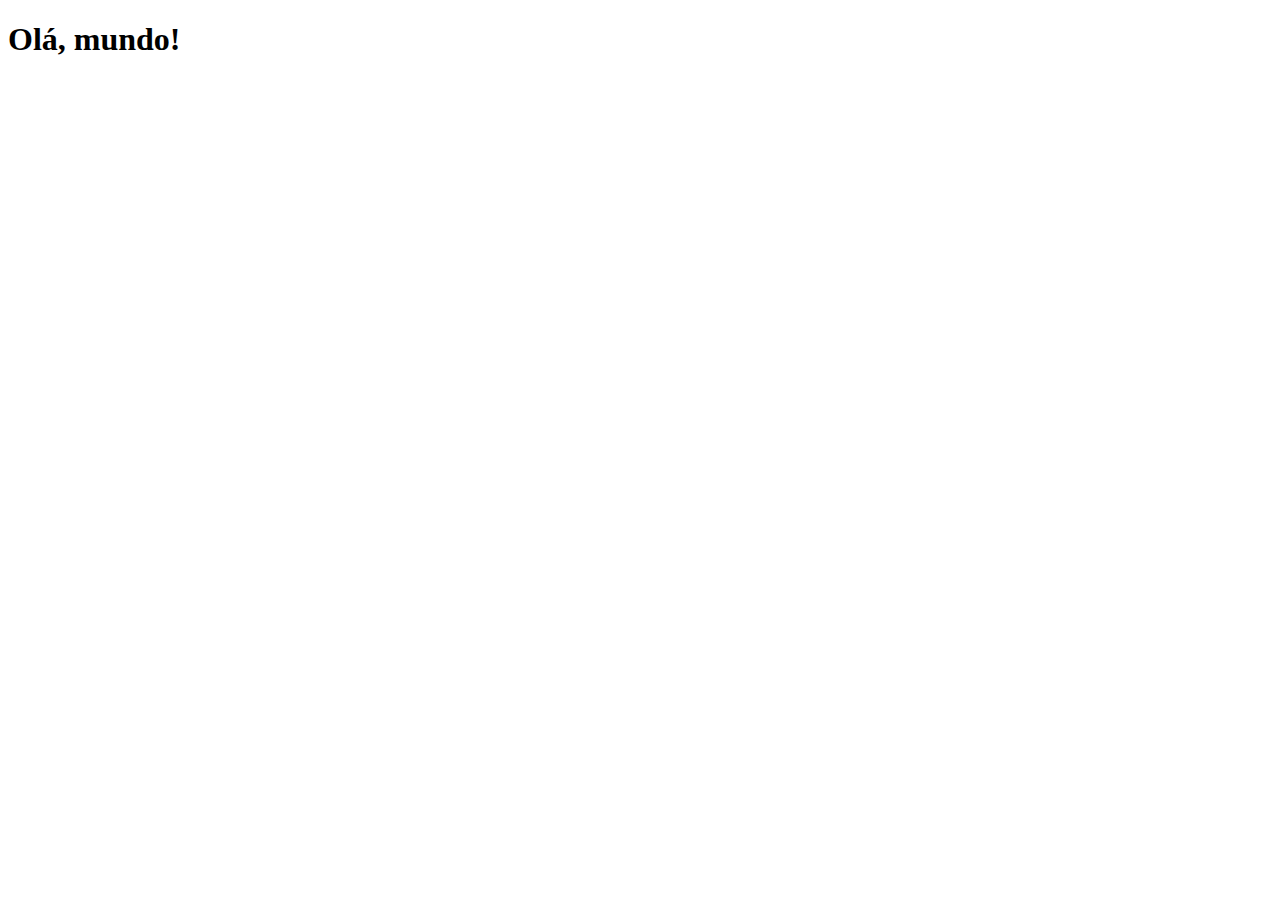
==== index.html @ 7fa772da "Criei a página local" ====
<!DOCTYPE html>
<html lang="pt-br">
<head>
    <meta charset="UTF-8">
    <meta name="viewport" content="width=device-width, initial-scale=1.0">
    <link rel="shortcut icon" href="favicon.ico" type="image/x-icon">
    <title>Projeto Redes Sociais</title>
</head>
<body>
    <h1>Olá, mundo!</h1>
</body>
</html>
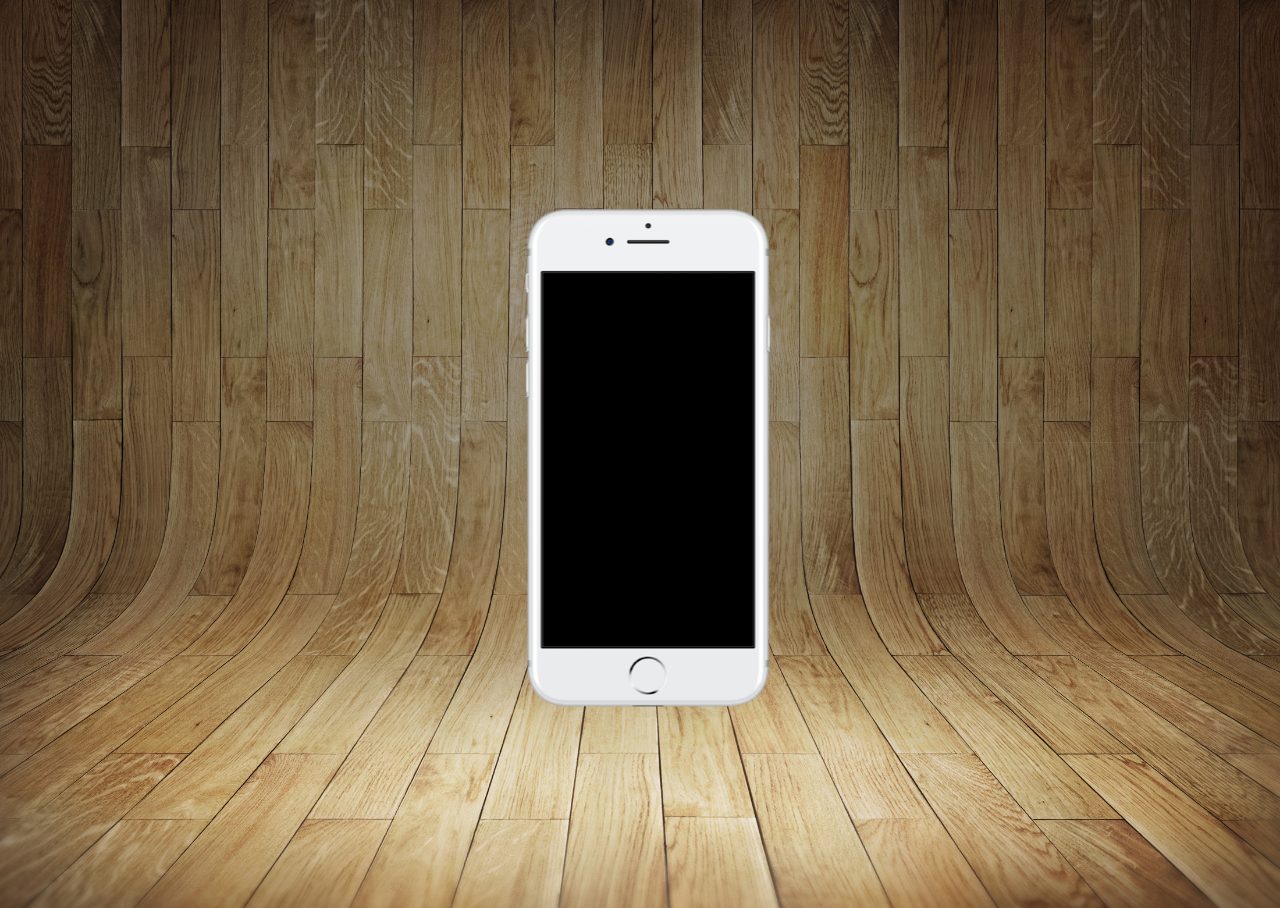
==== commit f5c6b65e: "Início Proj. Sociais" ====
--- a/index.html
+++ b/index.html
@@ -4,9 +4,18 @@
     <meta charset="UTF-8">
     <meta name="viewport" content="width=device-width, initial-scale=1.0">
     <link rel="shortcut icon" href="favicon.ico" type="image/x-icon">
+    <link rel="stylesheet" href="estilos/style.css">
     <title>Projeto Redes Sociais</title>
 </head>
 <body>
-    <h1>Olá, mundo!</h1>
+    <main>
+        <section id="telefone">
+
+        </section>
+
+        <section id="redes-sociais">
+
+        </section>
+    </main>
 </body>
 </html>--- a/estilos/style.css
+++ b/estilos/style.css
@@ -0,0 +1,35 @@
+@charset "UTF-8"
+
+* {
+    margin: 0px;
+    padding: 0px;
+    font-family: Arial, Helvetica, sans-serif;
+}
+
+html, body {
+    height: 100vh;
+    width: 100vh;
+    background-color: black; 
+    background: url(../imagens/fundo-madeira.jpg) no-repeat top center;
+    background-size: cover;
+    background-attachment: fixed;
+}
+
+main {
+    position: relative;
+    height: 100vh;
+    width: 100vw;
+}
+
+section#telefone {
+    position: absolute;
+    top: 50%;
+    left: 50%;
+    transform: translate(-50%, -50%);
+    /*As 4 propriedades acima centralizam a section no meio da tela, além das 3 primeiras propriedades do main.*/
+
+    height: 502px;
+    width: 249px;
+    background: url(../imagens/frame-iphone-p.png) no-repeat;
+
+}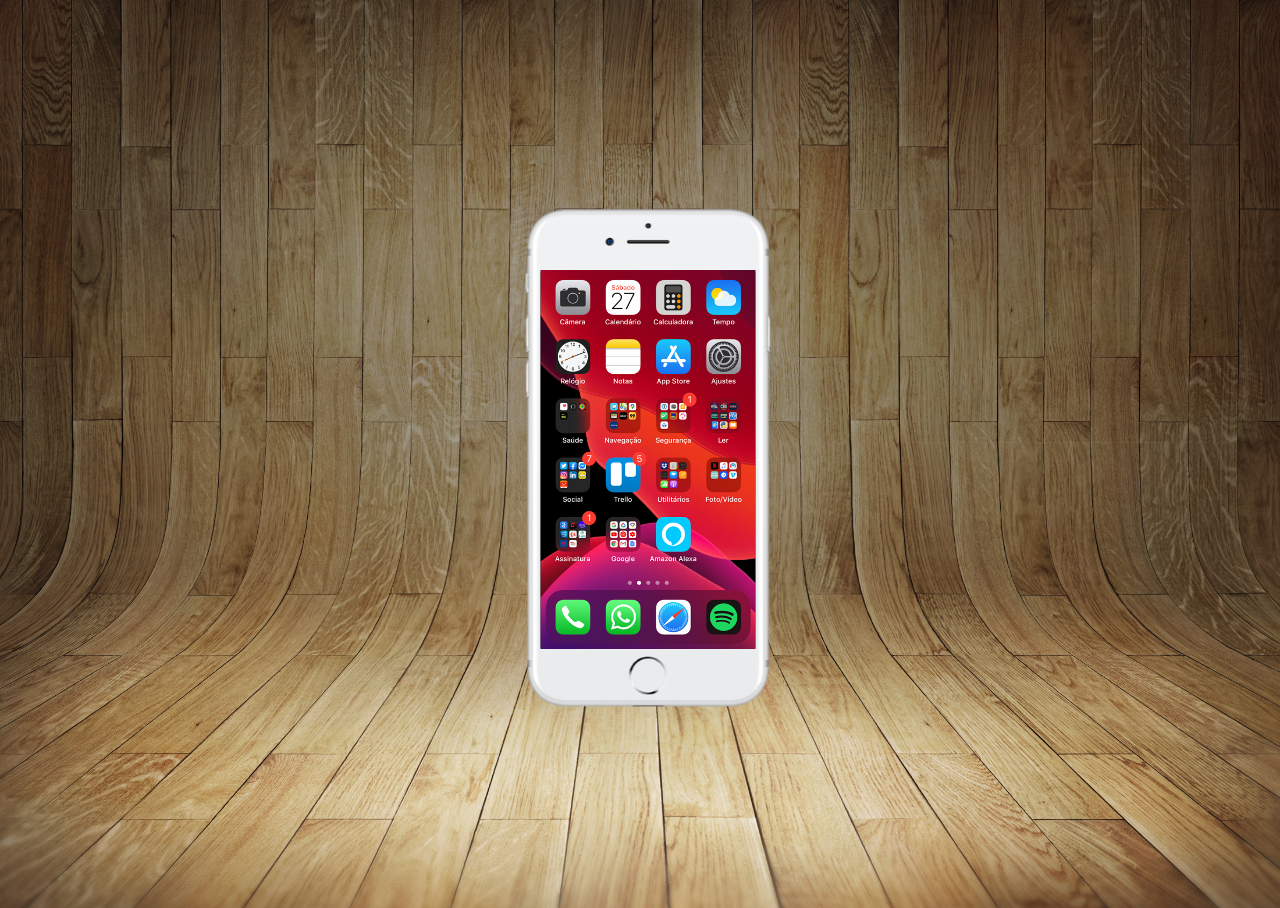
==== commit 4fec33ac: "criei a tela home" ====
--- a/index.html
+++ b/index.html
@@ -10,7 +10,7 @@
 <body>
     <main>
         <section id="telefone">
-
+            <iframe src="home.html" name="tela" id="tela"  frameborder="0"></iframe>
         </section>
 
         <section id="redes-sociais">
--- a/estilos/style.css
+++ b/estilos/style.css
@@ -31,5 +31,12 @@
     height: 502px;
     width: 249px;
     background: url(../imagens/frame-iphone-p.png) no-repeat;
+}
 
+iframe#tela {
+    position: relative;
+    top: 63px;
+    left: 17px;
+    height: 379px;
+    width: 215px;
 }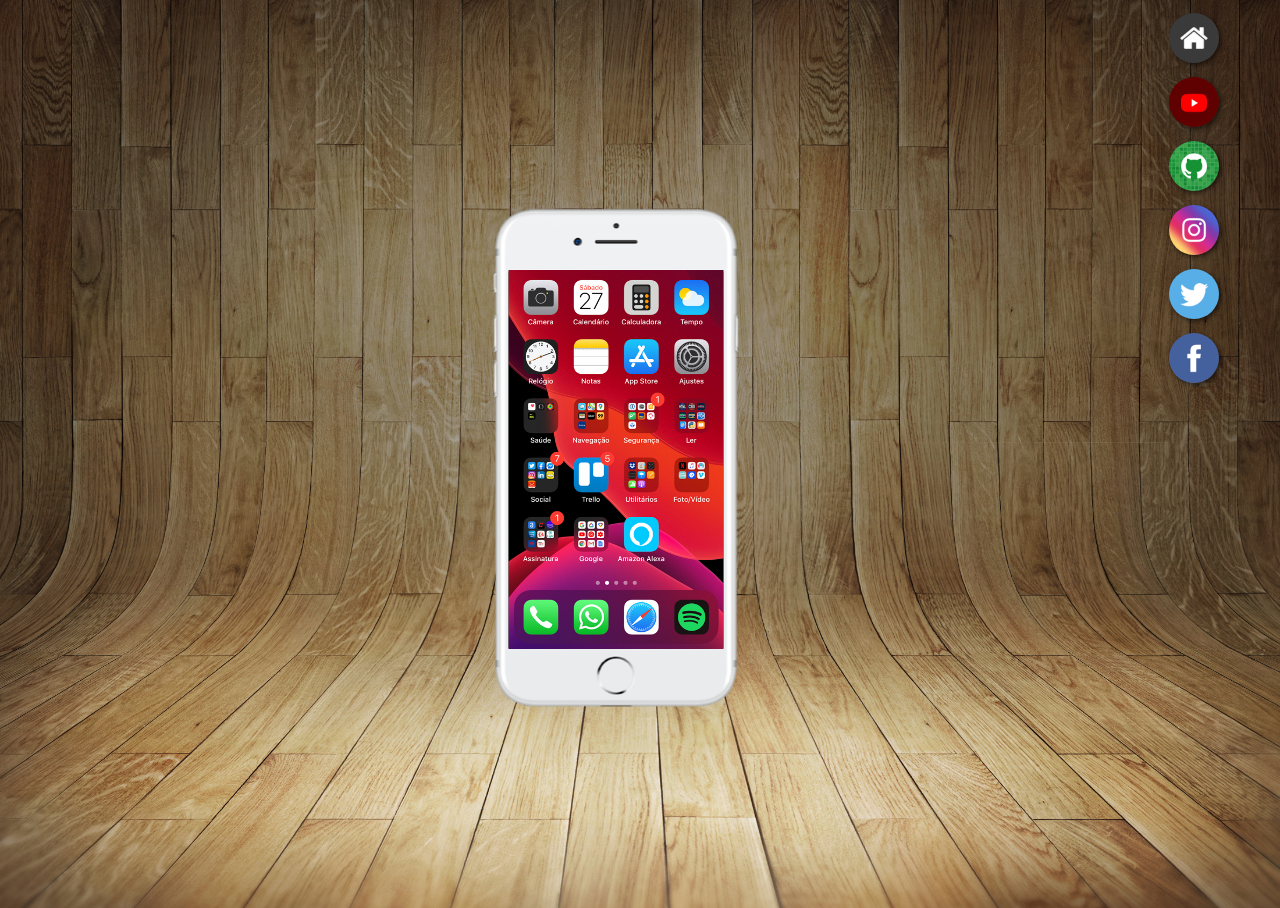
==== commit c4b278b1: "Atualizei projeto social" ====
--- a/index.html
+++ b/index.html
@@ -10,12 +10,20 @@
 <body>
     <main>
         <section id="telefone">
-            <iframe src="home.html" name="tela" id="tela"  frameborder="0"></iframe>
+            <iframe src="home.html" name="tela" id="tela"  frameborder="0">
+                Seu navegador não é compatível com isso.
+            </iframe>
         </section>
 
         <section id="redes-sociais">
-
+            <a href="#" target="tela"><img src="imagens/logo-home.jpg" alt="Home"></a><br>
+            <a href="#" target="tela"><img src="imagens/logo-youtube.jpg" alt="Youtube"></a><br>
+            <a href="#" target="tela"><img src="imagens/logo-github.jpg" alt="GitHub"></a><br>
+            <a href="#" target="tela"><img src="imagens/logo-instagram.jpg" alt="Instagram"></a><br>
+            <a href="#" target="tela"><img src="imagens/logo-twitter.jpg" alt="Twitter"></a><br>
+            <a href="#" target="tela"><img src="imagens/logo-facebook.jpg" alt="Facebook"></a><br>
         </section>
     </main>
+    
 </body>
 </html>--- a/estilos/style.css
+++ b/estilos/style.css
@@ -8,7 +8,7 @@
 
 html, body {
     height: 100vh;
-    width: 100vh;
+    width:100vh;
     background-color: black; 
     background: url(../imagens/fundo-madeira.jpg) no-repeat top center;
     background-size: cover;
@@ -18,7 +18,7 @@
 main {
     position: relative;
     height: 100vh;
-    width: 100vw;
+    width: 95vw; /*Não coloquei 100vw porque os ícones da lateral estavam saindo da tela.*/
 }
 
 section#telefone {
@@ -39,4 +39,23 @@
     left: 17px;
     height: 379px;
     width: 215px;
+}
+
+section#redes-sociais {
+    text-align: right;
+}
+
+section#redes-sociais img {
+    width: 50px;
+    margin: 5px;
+    border-radius: 50%; /*Assim o quadrado vira um círculo, pois as bordas foram cortadas até o centro da imagem.*/
+    box-shadow: 2px 2px 5px rgba(0, 0, 0, 0.600);
+    box-sizing: border-box; /*Assim a borda branca aparece ao passar o mouse em cima, mas não desloca os outros botões.*/
+}
+
+section#redes-sociais img:hover {
+    border: 2px solid rgba(255, 255, 255, 0.653);
+    transform: translate(-3px, -3px); /*O botão desloca para cima e para a esquerda.*/
+    box-shadow: 5px 5px 10px rgba(0, 0, 0, 0.600); /*A sombra expande, dando a sensação de que o botão moveu de verdade.*/
+    transition: transform .3s, border 1s; /*O botão leva .3s para deslocar. No border, a borda branca vai levar 1s para aparecer depois que o mouse passar.*/
 }